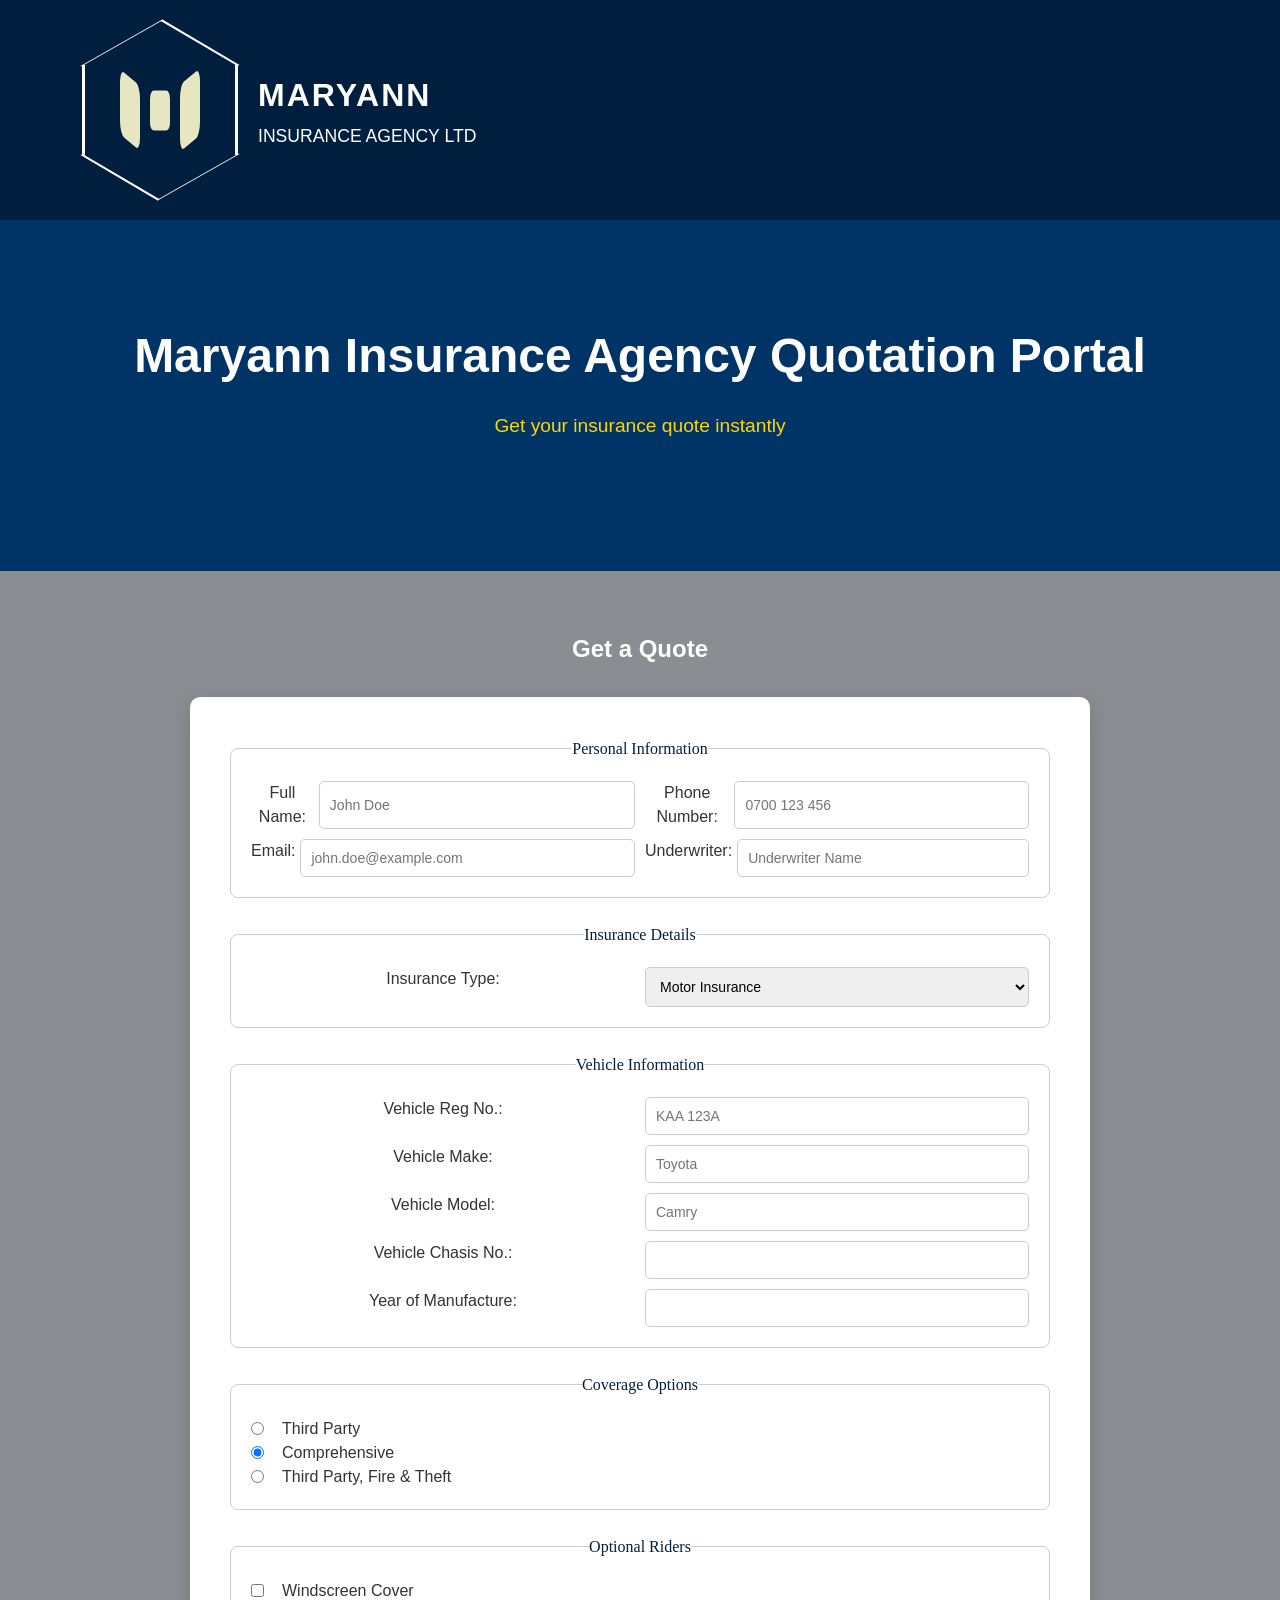
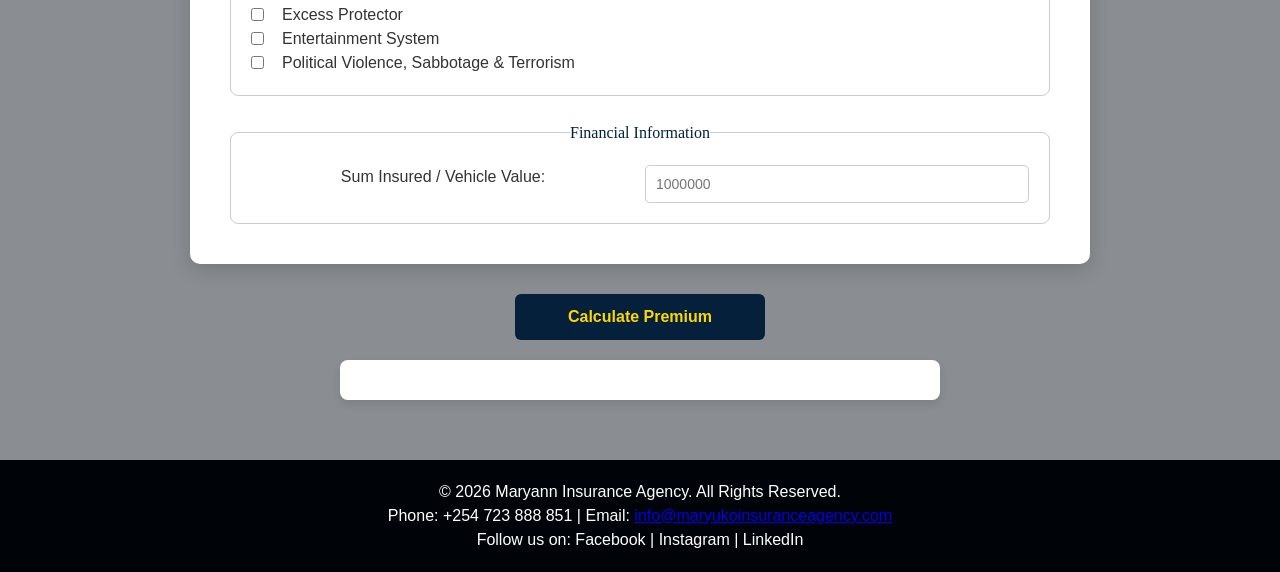
==== quote.html @ e6e48c8b "Add files via upload" ====
<!DOCTYPE html>
<html lang="en">
    <head>
        <meta charset="UTF-8">
        <meta name="viewport" content="width=device-width, initial-scale=1.0">
        <meta name="description" content="Maryuko Insurance Agency provides reliable insurance solutions for you">
        <meta name="keywords" content="General insurance">
        <meta name="author" content="Patrick Soitaga Dikirr">

        <title>Get a Quote - Maryuko Insurance Agency</title>
        <link rel="stylesheet" type="text/css" href="style.css">
    </head>
    <body>
        <!-- Header -->
        <header>
            <div class="logo-container" style="height: 190px;">
                <div class="hexagon">
                    <div class="bars">
                        <div class="trapezoidal-bar" style="height: 65px;"></div>
                        <div class="bar" style="height: 40px;"></div>
                        <div class="angled-bar" style="height: 67px;"></div>
                    </div>
                </div>
                <div class="logo-texts">
                    <div class="logo-text">MARYANN</div>
                    <div class="sub-text">INSURANCE AGENCY LTD</div>
                </div>
            </div>

        </header>   
        
        <main>
            <section class="hero">
                <h1 id="hero-quote">Maryann Insurance Agency Quotation Portal</h1>
                <p class="quote-subtext">Get your insurance quote instantly</p>
            </section>

            <section class="quote-section">
                <h2>Get a Quote</h2>
                <form action="#" id="quoteForm" method="POST" autocomplete="on" enctype="multipart/form-data" target="_self">
                    <div>                 
                        <div class="quote-form">
                            <fieldset class="field">
                                <legend class="form-legend">Personal Information</legend>
                                <div class="field-info">
                                    <label for="name">Full Name:</label>
                                    <input type="text" id="name" name="Full-Name" placeholder="John Doe" required>
                                </div>
                                <div class="field-info"> 
                                    <label for="phone">Phone Number:</label>
                                    <input type="text" id="phone" name="Phone-number" placeholder="0700 123 456" required>
                                </div>
                                <div class="field-info">
                                    <label for="email">Email:</label>
                                    <input type="email" id="email" name="Email" placeholder="john.doe@example.com" required>
                                </div>
                                <div class="field-info">    
                                    <label for="underwriter">Underwriter:</label>
                                    <input type="text" id="underwriter" name="Insurer" placeholder="Underwriter Name" required>
                                </div>
                            </fieldset>
                            <fieldset class="field">
                                <legend class="form-legend">Insurance Details</legend>
                                <label for="insuranceType">Insurance Type:</label>
                                <select id="insuranceType">
                                    <option value="motor">Motor Insurance</option>
                                    <option value="pa">Personal Accident</option>
                                    <option value="wiba">WIBA</option>
                                </select>
                            </fieldset>
                            <fieldset class="field">
                                <legend class="form-legend">Vehicle Information</legend>
                                <label for="vehicleType">Vehicle Reg No.:</label>
                                <input type="text" id="vehicleType" placeholder="KAA 123A" name="typeOfVehicle" required>
                                <label for="vehicleMake">Vehicle Make:</label>
                                <input type="text" id="vehicleMake" placeholder="Toyota" name="vehicleMake" required>
                                <label for="vehicleModel">Vehicle Model:</label>
                                <input type="text" id="vehicleModel" placeholder="Camry" name="vehicleModel" required>
                                <label for="vehicleChasis">Vehicle Chasis No.:</label>
                                <input type="text" id="vehicleChasis" name="chassisNumber" required>
                                <label for="vehicleYear">Year of Manufacture:</label>
                                <input type="number" id="vehicleYear" min="1900" name="manufactureYear" required>        
                            </fieldset>

                            <fieldset class="field">
                                <legend class="form-legend">Coverage Options</legend>
                                <div class="checkbox-row">
                                    <label for="thirdParty">
                                        <input  type="radio" id="thirdParty" name="coverType" value="thirdParty">
                                        Third Party
                                    </label>
                                    <label for="comprehensive">
                                        <input checked type="radio" name="coverType" id="comprehensive" value="comprehensive">
                                        Comprehensive
                                    </label>
                                    <label for="thirdPartyFireTheft">
                                        <input type="radio" name="coverType" id="thirdPartyFireTheft" value="thirdPartyFireTheft">
                                        Third Party, Fire & Theft
                                    </label>
                                </div>    
                            </fieldset>

                            <fieldset class="field" id="riderSection">
                                <legend class="form-legend">Optional Riders</legend>
                                <div class="checkbox-row">
                                    <label for="windScreen">
                                        <input type="checkbox" name="additionalCoverage" id="windScreen" value="windscreen">
                                        Windscreen Cover
                                    </label>
                                    <label for="excessProtector">
                                        <input type="checkbox" name="additionalCoverage" id="excessProtector" value="excessProtector">
                                        Excess Protector
                                    </label>
                                    <label for="entertainmentSystem">
                                        <input type="checkbox" id="entertainmentSystem" name="additionalCoverage" value="entertainmentSystem">
                                        Entertainment System
                                    </label>

                                    <label for="politicalViolence">
                                        <input type="checkbox" id="politicalViolence" name="additionalCoverage" value="politicalViolence">
                                        Political Violence, Sabbotage & Terrorism
                                    </label>
                                </div>

                               </fieldset>    


                            <fieldset class="field">
                                <legend class="form-legend">Financial Information</legend>
                                <label for="value">Sum Insured / Vehicle Value:</label>
                                <input type="number" id="value" min="0" name="vehicleValue" placeholder="1000000" required>
                            </fieldset>
                        </div>  
                        <button type="submit">Calculate Premium</button>

                    </div>  
                </form>
                <h3 id="result"></h3>
            </section>
        </main>

        <footer>
            <p>&copy; <span id="year"></span> Maryann Insurance Agency. All Rights Reserved.</p>
            <p>Phone: +254 723 888 851 | Email: <a href="mailto:info@maryukoinsuranceagency.com">info@maryukoinsuranceagency.com</a></p>
            <p>Follow us on: Facebook | Instagram | LinkedIn</p>
        </footer>

        <script src="script.js"></script>

    </body>

</html>
---- style.css ----
/*========= Global Reset =========*/

* {
    margin: 0;
    padding: 0;
    box-sizing: border-box;
}

body {
    font-family: Arial, sans-serif;
    line-height: 1.5;
    background-color: #f9f9f9;
    color: #333;
    width: 100%;
    min-height: 100vh;
}

/* ================== Header ================== */

header {
    background-color: #001f3f;
    color: white;
    display: flex;
    justify-content: center;
    align-items: center;
    padding: 15px 20px;

}

header nav ul {
    list-style: none;
    display: flex;
    gap: 20px;
    margin: 0 20px;
}

header nav ul li a {
  color: white;
  text-decoration: none;
  font-weight: bold;
  transition: color 0.3s ease;
}


nav ul li a.active {
  color: white;
  border-bottom: 2px solid white;
}

header nav ul li a:hover {
  color: #ffd700; /* gold hover */
}

.btn-quote {
  background-color: #ffd700;
  color: #001f3f;
  padding: 8px 20px;
  border-radius: 4px;
  text-decoration: none;
  font-weight: bold;
  transition: background 0.3s ease;
}

.btn-quote:hover {
  background-color: #808080;
}

/* ====== Logo Container ====== */
.logo-container {
  display: flex;
  align-items: center;
  gap: 20px;
  margin: 0 auto;
  width: 90%;
  height: inherit;

}

/* Hexagon Shape */
.hexagon {
  position: relative;
  width: 156px;
  height: 90px;
  background-color: transparent;
  border-left: solid 3px white;
  border-right: solid 3px white;

}

.hexagon:before,
.hexagon:after {
  content: "";
  position: absolute;
  width: 109px;
  height: 112px;
  background: transparent;
  left: 20px;
  border-left: solid 1px white;
  border-top: solid 3px white;
}

.hexagon:before {
  top: -57px;
  transform: scaleY(0.5785) rotate(45.5deg);
}

.hexagon:after {
  bottom: -57px;
  transform: scaleY(0.5785) rotate(-134.5deg);
}

/* Bars inside hexagon (M design) */
.bars {
  position: absolute;
  top: 50%;
  left: 50%;
  display: flex;
  transform: translate(-50%, -50%);
  flex-direction: row;
  justify-content: center;
  align-items: center;
  gap: 10px;
}

.bar, .angled-bar, .trapezoidal-bar {
  width: 20px;
  background-color: rgba(255, 253, 208, 0.9); /* creamish */
  border-radius: 20%;
}

.angled-bar {
  transform: skew(0, -40deg);
}

.trapezoidal-bar {
  transform: skew(0, 40deg);
}

/* Logo Texts */
.logo-texts {
  display: flex;
  flex-direction: column;
  justify-content: center;
}

.logo-text {
  font-size: 2em;
  font-weight: bold;
  letter-spacing: 2px;
}

.sub-text {
  font-size: 1.1em;
  margin-top: 4px;
}

  /* ======= Navigation toggle ======= */

  .nav-wrapper {
    position: relative;
  }

  .menu-toggle {
    font-size: 30px;
    background: none;
    border: none;
    color: #e9e4e4;
    cursor: pointer;
    
  }

  .nav {
    position: absolute;
    top: 100%;
    right: 0;
    text-align: center;
    background-color: rgba(252, 246, 246, 0.6);
    font-size: 1.2rem;
    display: none;
    flex-direction: column;
    min-width: 20px;
    border-radius: 8px;
    box-shadow: 0 8px 16px rgba(0, 0, 0, 0.9);
  }

  /* Show nav when active */
  .nav.active {
    display: flex;
  }

  .nav a {
    color: #09068d9c;
    padding: 12px 20px;
    text-decoration: none;
    transition: background-color 0.3s ease;
    border-bottom: 1px solid rgba(255, 255, 255, 0.2);

  }

  .nav a:hover {
    background-color: rgba(221, 155, 155, 0.8);
  }  

  .nav a.active {
    font-weight: bold;
  }


  /* ====== Hero Section ====== */
.hero {
  background-color: #003366; /* dark blue background */
  color: white;
  text-align: center;
  padding: 100px 20px;
}

.hero h1 {
  font-size: 3em;
  margin-bottom: 20px;
}

.hero p {
  font-size: 1.2em;
  margin-bottom: 30px;
}

.hero a {
  display: inline-block;
  margin:  0 10px;
  padding: 12px 25px;
  border-radius: 5px;
  background-color: #ffd700;
  color: #001f3f;
  text-decoration: none;
  font-weight: bold;
  transition: background 0.3s ease;
}

.hero a:hover {
  background-color: #96948d;
}

/* ===== DISPLAY SPA SECTIONS ==== */
.page {
    display: none;
}

.page.active {
    display: block;
}

/* ================= QUOTE SECTION ================= */
.quote-section {
  background-color: #8a8d91;
  color: white;
  text-align: center;
  padding: 60px 20px;
}

/* --------- FORM CONTAINER --------- */

.quote-form {
  display: flex;
  flex-direction: column;
  gap: 25px;

  background-color:#ffffff;
  padding: 40px;
  border-radius: 10px;
  max-width: 900px;
  margin: 30px auto;
  box-shadow: 0 6px 20px rgba(0, 0, 0, 0.15);
  color:#333
}

/* --------- FIELDSETS --------- */

.field {
  border: 1px solid #ccc;
  padding: 20px;
  border-radius: 8px;
  display: grid;
  grid-template-columns: 1fr 1fr;
  gap: 10px;
}

.field-info {
  display: flex;
  flex-direction: row;
  gap: 5px;
}
/* --------- LEGEND --------- */

.form-legend {
 grid-column: span 2;
 font-size: 1em;
 font-family: 'Segoe UI', Tahoma;
 font-weight: 200;
 color: #04203a; 
}

/* --------- INPUTS --------- */

input, select {
  padding: 10px;
  border: 1px solid #ccc;
  border-radius: 5px;
  width: 100%;
  font-size: 14px;
}

/* --------- Focus effect --------- */

input:focus, select:focus {
  border-color: #04203a;
  outline: none;
  box-shadow: 0 0 5px rgba(4, 32, 58, 0.5);
}


/* --------- CHECKBOX GROUP --------- */

input[type="radio"]{
  width: auto;
  margin-right: 8px;
  padding: 0;
}

input[type="checkbox"]{
  width: auto;
  margin-right: 8px;
  padding: 0;
}


.checkbox-row label{
  display: flex;
  align-items: center;
  gap: 10px;
  cursor: pointer;
}

#riderSection {
  display: none;
}





/* --------- BUTTON --------- */

button {
  display: block;
  margin: 30px auto 0;
  width: 250px;
  padding: 14px;
  background-color: #04203a;
  color: #ffd700;
  border: none;
  border-radius: 6px;
  font-size: 16px;
  font-weight: bold;
  cursor: pointer;
  transition: all 0.3s ease;
  

}
button:hover {
  background-color: #5f5506;
  transform: translateY(-2px)
}

@media (max-width: 768px) {

  .field {
    grid-template-columns: 1fr;
  }

  .form-legend,
  .checkbox-row,
  button {
    grid-column: span 1;
  }

}

/* --------- SUBTEXT --------- */


.quote-subtext{
  color: #ffd700;
  font-size: 1.2rem
}

/* --------- Quote Result --------- */

#result {
  margin-top:  20px;
  background: #fff;
  color: #04203a;
  padding: 20px;
  border-radius: 8px;
  text-align: left;
  max-width: 600px;
  margin-left: auto;
  margin-right: auto;
  box-shadow: 0 4px 10px rgba(0,0,0,0.1);
}

/* ================== END OF QUOTE SECTION ================== */  


/*================== Insurance Section ================== */

.insurance-layout {
  display: grid;
  grid-template-columns: 250px 1fr; /* fixed width for services, flexible for content */
  gap: 0; /* remove gaps between columns */
  margin-top: 20px;
  align-items: start; /* ensure both start at the top */
}



/* LEFT SIDE (NAV TABS) */
.insurance-services {
  display: flex;
  flex-direction: column;
  gap: 10px;
  padding: 15px;
  border: 1px solid #04203a;
  

  padding: 15px;
  border-right: 2px solid #000408; /* ✅ vertical separator */
  margin-bottom: 10px;
}

/* Buttons inside sidebar */
.insurance-services button{
  width: 100%;
  margin: 0;
  text-align: left;
  background-color: #04203a;
  color: #ffd700;
  border-radius: 6px;
  cursor: pointer;
  transition: 0.3s ease;

}
/* Hover effect for buttons */
.insurance-services button:hover {  
  background-color: #003366;
  color: white;
}


button[type="service-button"]:hover {
  background-color: #04203a;
  color: white;
}




/* Right side (Content) */
.insurance-content {
    text-align: left;
    border-left: none;
    border-top: 2px solid #000408;
    padding: 20px;
  }

/* service pages */
.service-page {
  display: none;
  background-color: #ece4e4;
  padding: 20px;
  border-radius: 8px;
  
}

.service-page.active {
  display: block;
}

/* Fix global button centering issues ONLY inside content */
.insurance-content button {
  margin: 10px 0;
  width: auto;
}

/* Submit button inside content */

/*section title */
#insurance>h2 {
  width: 100%;
  padding-top: 20px;
  border-bottom: 2px solid #000408;

}


/* =========== MOBILE STYLES =========== */
@media (max-width: 768px) {
  #insuranceServices {
    width: 100%;
  }


}


@media (max-width: 768px) {
  .insurance-layout {
    grid-template-columns: 1fr 1fr; /* stack layout */
  }

   .insurance-services {
    border-right: none;
    border-bottom: 2px solid #000408;
  }
  .insurance-content {
    padding: 15px 0;
  }

}


/* ---------- Certificates Page ---------- */
.certificates-page {
  display: block;
  background-color: #fff;
  border: none;
  padding: 20px;
  border-radius: 6px;
  font-size: 16px;
  cursor: pointer;
  transition: background-color 0.3s ease;
  
}

/*fieldset styling */
.certificates-page fieldset {
  border: none;
  padding: 30px;
  border-radius: 8px;
  display: inline-flex;
  flex-direction: column;
  gap: 15px;

}

/* mobile fieldset adjustment */
@media (max-width: 768px) {
  .certificates-page fieldset {
    grid-template-columns: 1fr;
  }
}



/* container styling */
#certIssuance {
  display: none; /* control visibility with JS */

  background-color: #fff;
  padding: 40px;
  border-radius: 12px;
  box-shadow: 0 8px 25px rgba(0, 0, 0, 0.1);
  margin-top: 25px;

}
/*Title styling */
#certIssuance h2 {
  text-align: center;
  margin-bottom: 30px;
  color: #04203a;
}

/* form styling */
#certIssuance form {
  display: flex;
  flex-direction: column;
  gap: 25px;
}
/* fieldset styling */
#certIssuance fieldset {
  border: 1px solid #ccc;
  padding: 20px;
  border-radius: 10px;
  display: grid;
  grid-template-columns: 1fr 1fr;
  gap: 15px;

}


/* legend styling */
#certIssuance legend {
  grid-column: span 2;
  font-weight: bold;
  font-size: 16px;
  color: #04203a;

}
/* label styling */
#certIssuance label {
  font-weight: 400;
  font-size: 14px;
}
/* input and select styling */
#certIssuance input,
 #certIssuance select {
  width: 100%;

}

/* Radio Group Styling */

.cover-type {
  grid-column: span 2;
  display: flex;
  gap: 20px;
  flex-wrap: wrap;
}

/* Radio button cleanup */
#certIssuance input[type="radio"] {
  width: auto;
  margin-right: 6px;
  
}

#certIssuance label input[type="radio"] {
  margin-right: 8px;
  
}
/* Flex layout for radio button groups */
#certIssuance label {
  display: flex;
  align-items: center;
  gap: 10px;
  cursor: pointer;
}


  /*back button to appear at left and submit button at right*/

  #certIssuance button {
  width: 100%;
  max-width: 150px;
  margin: 20px 0;
  background-color: #04203a;
  color: #ffd700;
  font-size: 16px;

  }
  
  #formButtons {
    display: flex;
    justify-content: space-between;
  }
  

/* section title */
 #certIssuance h2 {
  text-align: center;
  margin-bottom: 20px;
  color: #04203a;
} 
/* Mobile responsiveness */
@media (max-width: 768px) {
  #certIssuance fieldset {
    grid-template-columns: 1fr 1fr;
  }
  #certIssuance legend {
    grid-column: span 1;
  }
}







/* ================== Issuance of Certificate ================== */




/*================== Footer Links ================== */
/* ================== Media Queries ================== */


/* ================= Footer Section ================= */

.cta {
  background-color: #04203a;
  color: white;
  text-align: center;
  padding: 50px 20px;
}


footer {
  background-color: #000408;
  color: white;
  text-align: center;
  padding: 20px;
}

.footer p {
  margin: auto;
}
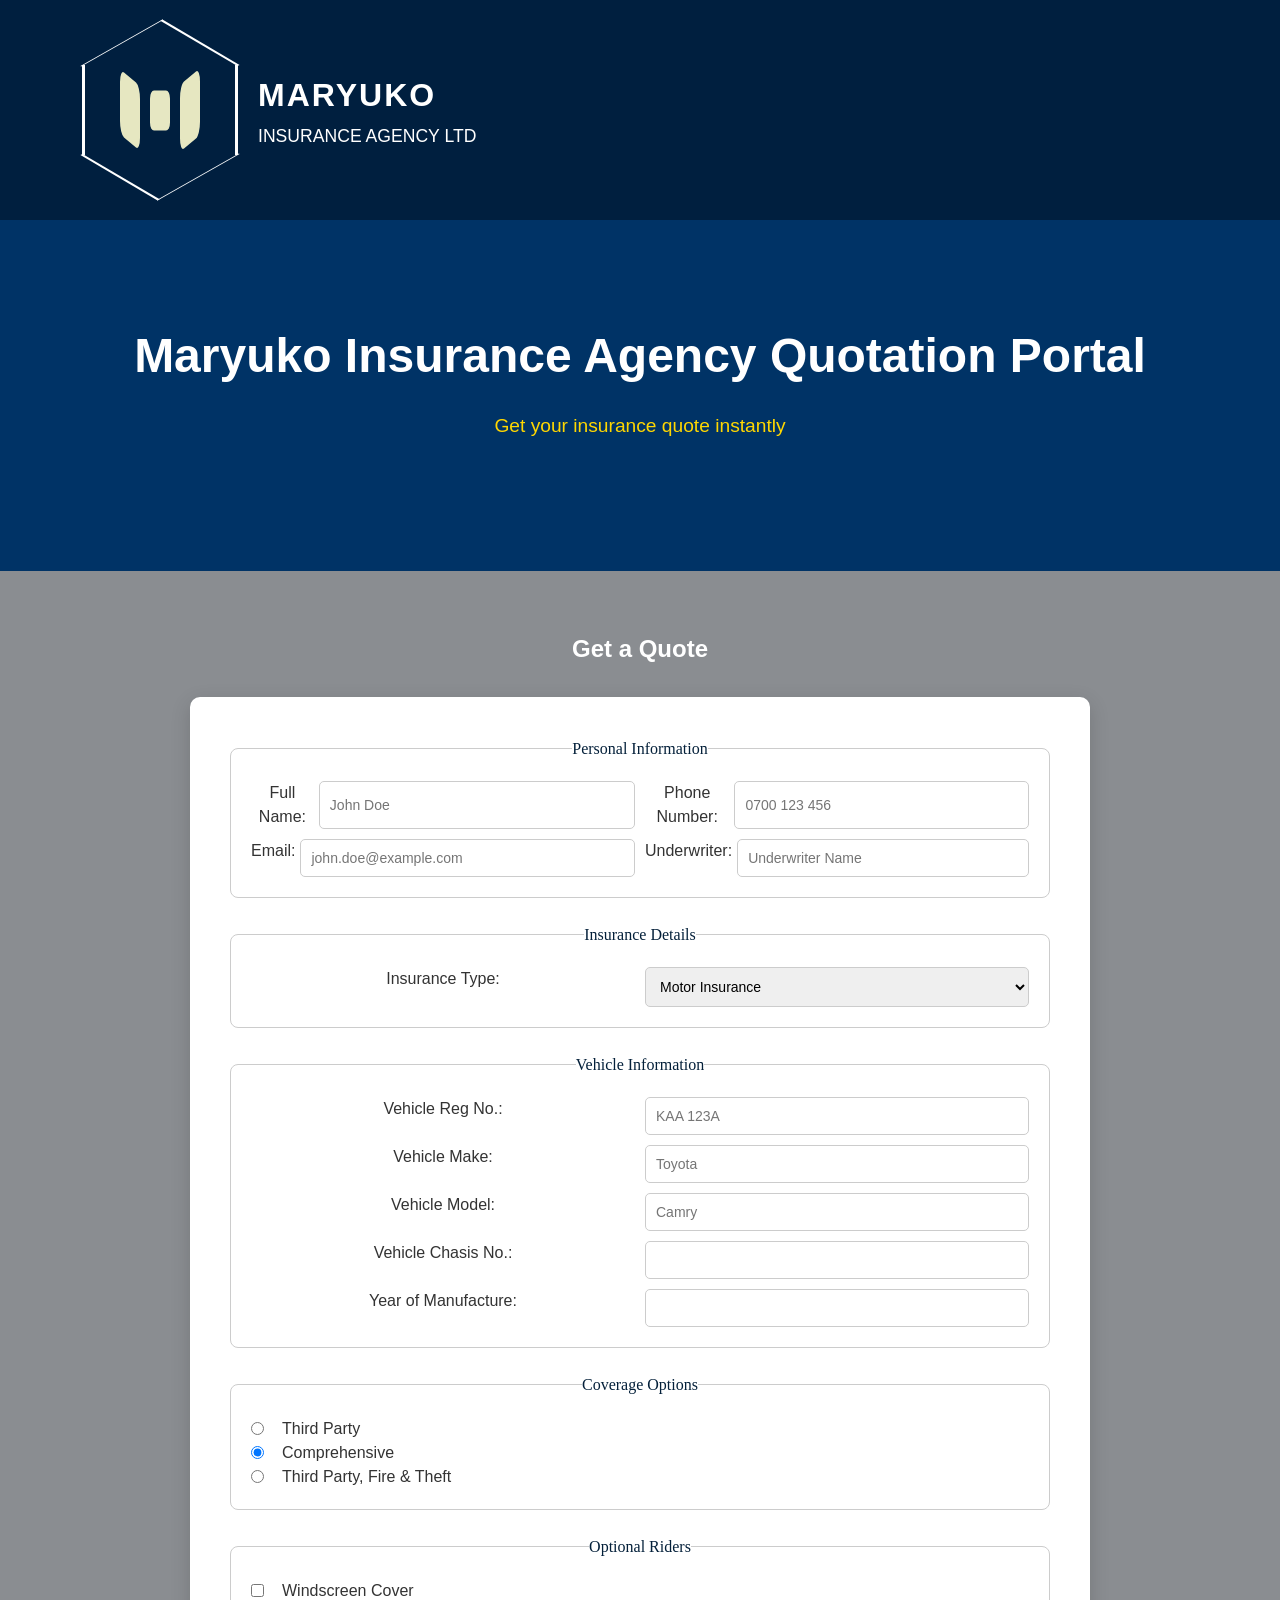
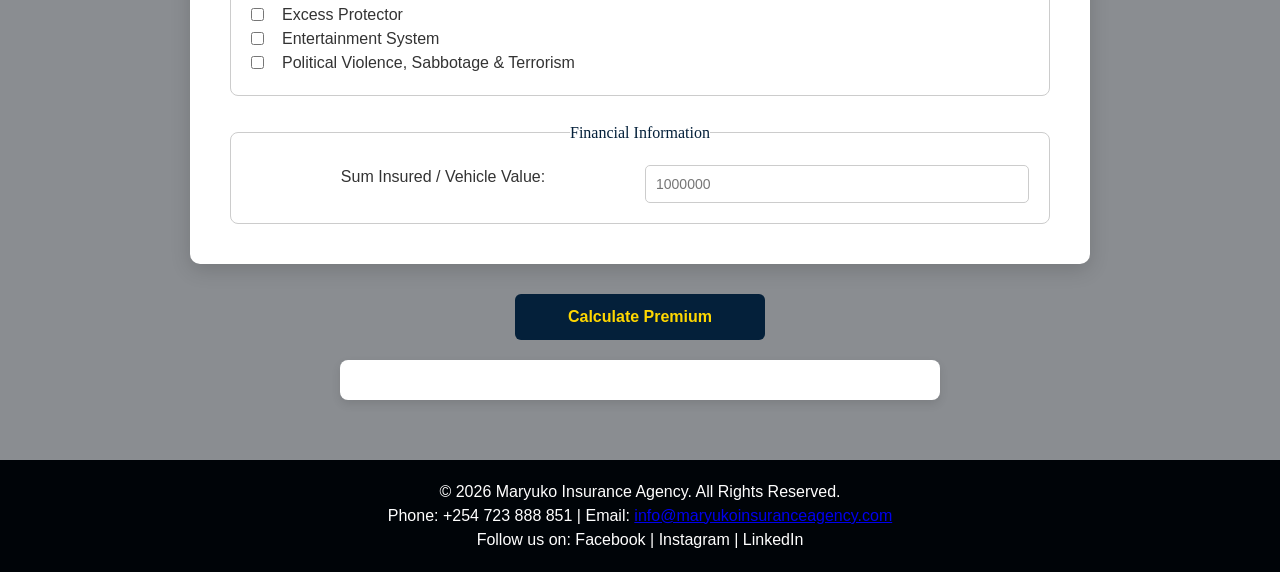
==== commit 7e5b2402: "Add files via upload" ====
--- a/quote.html
+++ b/quote.html
@@ -1,152 +1,152 @@
-<!DOCTYPE html>
-<html lang="en">
-    <head>
-        <meta charset="UTF-8">
-        <meta name="viewport" content="width=device-width, initial-scale=1.0">
-        <meta name="description" content="Maryuko Insurance Agency provides reliable insurance solutions for you">
-        <meta name="keywords" content="General insurance">
-        <meta name="author" content="Patrick Soitaga Dikirr">
-
-        <title>Get a Quote - Maryuko Insurance Agency</title>
-        <link rel="stylesheet" type="text/css" href="style.css">
-    </head>
-    <body>
-        <!-- Header -->
-        <header>
-            <div class="logo-container" style="height: 190px;">
-                <div class="hexagon">
-                    <div class="bars">
-                        <div class="trapezoidal-bar" style="height: 65px;"></div>
-                        <div class="bar" style="height: 40px;"></div>
-                        <div class="angled-bar" style="height: 67px;"></div>
-                    </div>
-                </div>
-                <div class="logo-texts">
-                    <div class="logo-text">MARYANN</div>
-                    <div class="sub-text">INSURANCE AGENCY LTD</div>
-                </div>
-            </div>
-
-        </header>   
-        
-        <main>
-            <section class="hero">
-                <h1 id="hero-quote">Maryann Insurance Agency Quotation Portal</h1>
-                <p class="quote-subtext">Get your insurance quote instantly</p>
-            </section>
-
-            <section class="quote-section">
-                <h2>Get a Quote</h2>
-                <form action="#" id="quoteForm" method="POST" autocomplete="on" enctype="multipart/form-data" target="_self">
-                    <div>                 
-                        <div class="quote-form">
-                            <fieldset class="field">
-                                <legend class="form-legend">Personal Information</legend>
-                                <div class="field-info">
-                                    <label for="name">Full Name:</label>
-                                    <input type="text" id="name" name="Full-Name" placeholder="John Doe" required>
-                                </div>
-                                <div class="field-info"> 
-                                    <label for="phone">Phone Number:</label>
-                                    <input type="text" id="phone" name="Phone-number" placeholder="0700 123 456" required>
-                                </div>
-                                <div class="field-info">
-                                    <label for="email">Email:</label>
-                                    <input type="email" id="email" name="Email" placeholder="john.doe@example.com" required>
-                                </div>
-                                <div class="field-info">    
-                                    <label for="underwriter">Underwriter:</label>
-                                    <input type="text" id="underwriter" name="Insurer" placeholder="Underwriter Name" required>
-                                </div>
-                            </fieldset>
-                            <fieldset class="field">
-                                <legend class="form-legend">Insurance Details</legend>
-                                <label for="insuranceType">Insurance Type:</label>
-                                <select id="insuranceType">
-                                    <option value="motor">Motor Insurance</option>
-                                    <option value="pa">Personal Accident</option>
-                                    <option value="wiba">WIBA</option>
-                                </select>
-                            </fieldset>
-                            <fieldset class="field">
-                                <legend class="form-legend">Vehicle Information</legend>
-                                <label for="vehicleType">Vehicle Reg No.:</label>
-                                <input type="text" id="vehicleType" placeholder="KAA 123A" name="typeOfVehicle" required>
-                                <label for="vehicleMake">Vehicle Make:</label>
-                                <input type="text" id="vehicleMake" placeholder="Toyota" name="vehicleMake" required>
-                                <label for="vehicleModel">Vehicle Model:</label>
-                                <input type="text" id="vehicleModel" placeholder="Camry" name="vehicleModel" required>
-                                <label for="vehicleChasis">Vehicle Chasis No.:</label>
-                                <input type="text" id="vehicleChasis" name="chassisNumber" required>
-                                <label for="vehicleYear">Year of Manufacture:</label>
-                                <input type="number" id="vehicleYear" min="1900" name="manufactureYear" required>        
-                            </fieldset>
-
-                            <fieldset class="field">
-                                <legend class="form-legend">Coverage Options</legend>
-                                <div class="checkbox-row">
-                                    <label for="thirdParty">
-                                        <input  type="radio" id="thirdParty" name="coverType" value="thirdParty">
-                                        Third Party
-                                    </label>
-                                    <label for="comprehensive">
-                                        <input checked type="radio" name="coverType" id="comprehensive" value="comprehensive">
-                                        Comprehensive
-                                    </label>
-                                    <label for="thirdPartyFireTheft">
-                                        <input type="radio" name="coverType" id="thirdPartyFireTheft" value="thirdPartyFireTheft">
-                                        Third Party, Fire & Theft
-                                    </label>
-                                </div>    
-                            </fieldset>
-
-                            <fieldset class="field" id="riderSection">
-                                <legend class="form-legend">Optional Riders</legend>
-                                <div class="checkbox-row">
-                                    <label for="windScreen">
-                                        <input type="checkbox" name="additionalCoverage" id="windScreen" value="windscreen">
-                                        Windscreen Cover
-                                    </label>
-                                    <label for="excessProtector">
-                                        <input type="checkbox" name="additionalCoverage" id="excessProtector" value="excessProtector">
-                                        Excess Protector
-                                    </label>
-                                    <label for="entertainmentSystem">
-                                        <input type="checkbox" id="entertainmentSystem" name="additionalCoverage" value="entertainmentSystem">
-                                        Entertainment System
-                                    </label>
-
-                                    <label for="politicalViolence">
-                                        <input type="checkbox" id="politicalViolence" name="additionalCoverage" value="politicalViolence">
-                                        Political Violence, Sabbotage & Terrorism
-                                    </label>
-                                </div>
-
-                               </fieldset>    
-
-
-                            <fieldset class="field">
-                                <legend class="form-legend">Financial Information</legend>
-                                <label for="value">Sum Insured / Vehicle Value:</label>
-                                <input type="number" id="value" min="0" name="vehicleValue" placeholder="1000000" required>
-                            </fieldset>
-                        </div>  
-                        <button type="submit">Calculate Premium</button>
-
-                    </div>  
-                </form>
-                <h3 id="result"></h3>
-            </section>
-        </main>
-
-        <footer>
-            <p>&copy; <span id="year"></span> Maryann Insurance Agency. All Rights Reserved.</p>
-            <p>Phone: +254 723 888 851 | Email: <a href="mailto:info@maryukoinsuranceagency.com">info@maryukoinsuranceagency.com</a></p>
-            <p>Follow us on: Facebook | Instagram | LinkedIn</p>
-        </footer>
-
-        <script src="script.js"></script>
-
-    </body>
-
-</html>
+<!DOCTYPE html>
+<html lang="en">
+    <head>
+        <meta charset="UTF-8">
+        <meta name="viewport" content="width=device-width, initial-scale=1.0">
+        <meta name="description" content="Maryuko Insurance Agency provides reliable insurance solutions for you">
+        <meta name="keywords" content="General insurance">
+        <meta name="author" content="Patrick Soitaga Dikirr">
+
+        <title>Get a Quote - Maryuko Insurance Agency</title>
+        <link rel="stylesheet" type="text/css" href="style.css">
+    </head>
+    <body>
+        <!-- Header -->
+        <header>
+            <div class="logo-container" style="height: 190px;">
+                <div class="hexagon">
+                    <div class="bars">
+                        <div class="trapezoidal-bar" style="height: 65px;"></div>
+                        <div class="bar" style="height: 40px;"></div>
+                        <div class="angled-bar" style="height: 67px;"></div>
+                    </div>
+                </div>
+                <div class="logo-texts">
+                    <div class="logo-text">MARYUKO</div>
+                    <div class="sub-text">INSURANCE AGENCY LTD</div>
+                </div>
+            </div>
+
+        </header>   
+        
+        <main>
+            <section class="hero">
+                <h1 id="hero-quote">Maryuko Insurance Agency Quotation Portal</h1>
+                <p class="quote-subtext">Get your insurance quote instantly</p>
+            </section>
+
+            <section class="quote-section">
+                <h2>Get a Quote</h2>
+                <form action="#" id="quoteForm" method="POST" autocomplete="on" enctype="multipart/form-data" target="_self">
+                    <div>                 
+                        <div class="quote-form">
+                            <fieldset class="field">
+                                <legend class="form-legend">Personal Information</legend>
+                                <div class="field-info">
+                                    <label for="name">Full Name:</label>
+                                    <input type="text" id="name" name="Full-Name" placeholder="John Doe" required>
+                                </div>
+                                <div class="field-info"> 
+                                    <label for="phone">Phone Number:</label>
+                                    <input type="text" id="phone" name="Phone-number" placeholder="0700 123 456" required>
+                                </div>
+                                <div class="field-info">
+                                    <label for="email">Email:</label>
+                                    <input type="email" id="email" name="Email" placeholder="john.doe@example.com" required>
+                                </div>
+                                <div class="field-info">    
+                                    <label for="underwriter">Underwriter:</label>
+                                    <input type="text" id="underwriter" name="Insurer" placeholder="Underwriter Name" required>
+                                </div>
+                            </fieldset>
+                            <fieldset class="field">
+                                <legend class="form-legend">Insurance Details</legend>
+                                <label for="insuranceType">Insurance Type:</label>
+                                <select id="insuranceType">
+                                    <option value="motor">Motor Insurance</option>
+                                    <option value="pa">Personal Accident</option>
+                                    <option value="wiba">WIBA</option>
+                                </select>
+                            </fieldset>
+                            <fieldset class="field">
+                                <legend class="form-legend">Vehicle Information</legend>
+                                <label for="vehicleType">Vehicle Reg No.:</label>
+                                <input type="text" id="vehicleType" placeholder="KAA 123A" name="typeOfVehicle" required>
+                                <label for="vehicleMake">Vehicle Make:</label>
+                                <input type="text" id="vehicleMake" placeholder="Toyota" name="vehicleMake" required>
+                                <label for="vehicleModel">Vehicle Model:</label>
+                                <input type="text" id="vehicleModel" placeholder="Camry" name="vehicleModel" required>
+                                <label for="vehicleChasis">Vehicle Chasis No.:</label>
+                                <input type="text" id="vehicleChasis" name="chassisNumber" required>
+                                <label for="vehicleYear">Year of Manufacture:</label>
+                                <input type="number" id="vehicleYear" min="1900" name="manufactureYear" required>        
+                            </fieldset>
+
+                            <fieldset class="field">
+                                <legend class="form-legend">Coverage Options</legend>
+                                <div class="checkbox-row">
+                                    <label for="thirdParty">
+                                        <input  type="radio" id="thirdParty" name="coverType" value="thirdParty">
+                                        Third Party
+                                    </label>
+                                    <label for="comprehensive">
+                                        <input checked type="radio" name="coverType" id="comprehensive" value="comprehensive">
+                                        Comprehensive
+                                    </label>
+                                    <label for="thirdPartyFireTheft">
+                                        <input type="radio" name="coverType" id="thirdPartyFireTheft" value="thirdPartyFireTheft">
+                                        Third Party, Fire & Theft
+                                    </label>
+                                </div>    
+                            </fieldset>
+
+                            <fieldset class="field" id="riderSection">
+                                <legend class="form-legend">Optional Riders</legend>
+                                <div class="checkbox-row">
+                                    <label for="windScreen">
+                                        <input type="checkbox" name="additionalCoverage" id="windScreen" value="windscreen">
+                                        Windscreen Cover
+                                    </label>
+                                    <label for="excessProtector">
+                                        <input type="checkbox" name="additionalCoverage" id="excessProtector" value="excessProtector">
+                                        Excess Protector
+                                    </label>
+                                    <label for="entertainmentSystem">
+                                        <input type="checkbox" id="entertainmentSystem" name="additionalCoverage" value="entertainmentSystem">
+                                        Entertainment System
+                                    </label>
+
+                                    <label for="politicalViolence">
+                                        <input type="checkbox" id="politicalViolence" name="additionalCoverage" value="politicalViolence">
+                                        Political Violence, Sabbotage & Terrorism
+                                    </label>
+                                </div>
+
+                               </fieldset>    
+
+
+                            <fieldset class="field">
+                                <legend class="form-legend">Financial Information</legend>
+                                <label for="value">Sum Insured / Vehicle Value:</label>
+                                <input type="number" id="value" min="0" name="vehicleValue" placeholder="1000000" required>
+                            </fieldset>
+                        </div>  
+                        <button type="submit">Calculate Premium</button>
+
+                    </div>  
+                </form>
+                <h3 id="result"></h3>
+            </section>
+        </main>
+
+        <footer>
+            <p>&copy; <span id="year"></span> Maryuko Insurance Agency. All Rights Reserved.</p>
+            <p>Phone: +254 723 888 851 | Email: <a href="mailto:info@maryukoinsuranceagency.com">info@maryukoinsuranceagency.com</a></p>
+            <p>Follow us on: Facebook | Instagram | LinkedIn</p>
+        </footer>
+
+        <script src="script.js"></script>
+
+    </body>
+
+</html>
--- a/style.css
+++ b/style.css
@@ -320,13 +320,13 @@
 
 /* --------- CHECKBOX GROUP --------- */
 
-input[type="radio"]{
+.checkbox-row input[type="radio"]{
   width: auto;
   margin-right: 8px;
   padding: 0;
 }
 
-input[type="checkbox"]{
+.checkbox-row input[type="checkbox"]{
   width: auto;
   margin-right: 8px;
   padding: 0;
@@ -514,7 +514,7 @@
 
 @media (max-width: 768px) {
   .insurance-layout {
-    grid-template-columns: 1fr 1fr; /* stack layout */
+    grid-template-columns: 1fr; /* stack layout */
   }
 
    .insurance-services {
@@ -540,6 +540,12 @@
   transition: background-color 0.3s ease;
   
 }
+/* Radio button cleanup */
+.certificates-page input[type="radio"] {
+  width: auto;
+  margin-right: 8px;
+  padding: 0;
+}
 
 /*fieldset styling */
 .certificates-page fieldset {
@@ -622,14 +628,21 @@
 .cover-type {
   grid-column: span 2;
   display: flex;
+  flex-direction: column;
   gap: 20px;
-  flex-wrap: wrap;
+  
+}
+
+.cover-type input[type="radio"] {
+  width: auto;
+  padding: 0;
+  margin-right: 8px;
 }
 
 /* Radio button cleanup */
 #certIssuance input[type="radio"] {
   width: auto;
-  margin-right: 6px;
+  padding: 0;
   
 }
 
@@ -650,7 +663,7 @@
 
   #certIssuance button {
   width: 100%;
-  max-width: 150px;
+  max-width: 100px;
   margin: 20px 0;
   background-color: #04203a;
   color: #ffd700;
@@ -661,6 +674,26 @@
   #formButtons {
     display: flex;
     justify-content: space-between;
+    margin: 20px;
+  }
+
+  #formButtons button {
+    width: 48%;
+    padding: 12px;
+    border-radius: 6px;
+    font-size: 15px;
+  }
+
+  /* Back button styling */
+  #backToOptions {
+    background-color: #ccc;
+    color: #000
+  }
+
+  /* Submit button styling */
+  #formButtons button[type="submit"] {
+    background-color: #04203a;
+    color: #ffd700;
   }
   
 
@@ -672,27 +705,297 @@
 } 
 /* Mobile responsiveness */
 @media (max-width: 768px) {
+  #certIssuance {
+    padding: 20px;
+  }
+
   #certIssuance fieldset {
-    grid-template-columns: 1fr 1fr;
+    grid-template-columns: 1fr;
   }
   #certIssuance legend {
     grid-column: span 1;
   }
-}
-
-
-
-
-
-
-
-/* ================== Issuance of Certificate ================== */
-
-
-
-
-/*================== Footer Links ================== */
-/* ================== Media Queries ================== */
+  
+  #formButtons {
+    flex-direction: row;
+    gap: 10px;
+  }
+
+  #formButtons button {
+    width: 100%;
+  }
+}
+
+
+/* ================== AGENT SECTION ================== */
+/* This section manages the display of agent account options and forms. It uses flexbox for layout and toggles visibility based on user interaction. The agent options are displayed as links, and clicking on them hides the options and shows the corresponding forms. */
+#agents h1 {
+  margin-top: 30px;
+  color: #04203a;
+  font-weight: bold;
+  font-size: 20px;
+}
+
+#agents p {
+  margin: 10px;
+  color: #333;
+  font-size: 14px;
+}
+
+#agents a {
+  padding: 12px;
+  margin: 10px;
+  
+}
+
+.agent-options {
+  display: flex;
+  justify-content: space-between;
+  gap: 20px;
+  margin: 30px;
+
+}
+/* Style for the links in agent options */
+.agent-options a {
+  flex: 1;
+  padding: 15px;
+  background-color: #04203a;
+  color: #ffd700;
+  text-align: center;
+  border-radius: 6px;
+  text-decoration: none;
+  font-weight: bold;
+  transition: background-color 0.3s ease;
+}
+
+.agent-options a:hover {
+  background-color: #003366;
+  color: white;
+}
+
+.agent-forms {
+  display: none;
+
+    
+  background-color: #fff;
+  padding: 30px;
+  border-radius: 8px;
+  box-shadow: 0 6px 20px rgba(0, 0, 0, 0.15);
+}
+
+.agent-forms.active {
+  display: block;
+}
+
+.agent-forms h2 {
+  text-align: left;
+  margin-bottom: 20px;
+  color: #04203a;
+  font-size: 16px;
+}
+
+.agent-forms form {
+  display: flex;
+  flex-direction: column;
+  align-items: center;
+  gap: 20px;
+}
+
+.agent-forms fieldset {
+  border: 1px solid #ccc;
+  padding: 20px;
+  border-radius: 10px;
+  display: grid;
+  grid-template-columns: 1fr 1fr;
+  gap: 20px;
+  width: 100%;
+}
+
+.agent-forms legend {
+  grid-column: span 2;
+  font-weight: bold;
+  font-size: 15px;
+  color: #04203a;
+
+}
+
+.agent-forms label {
+  display: block;
+  margin-bottom: 5px;
+  font-weight: 400;
+  font-size: 14px;
+}
+
+.agent-forms input {
+  padding: 12px 15px;
+  border: 1px solid #ccc;
+  border-radius: 5px;
+  outline: none;
+  font-size: 14px;
+  width: 100%;
+  margin-bottom: 15px;
+}
+
+
+
+.agent-forms input,
+.agent-forms select {
+  display: block;
+  width: 100%;
+  max-width: 400px;
+}
+
+/* Flex layout for form fields */
+.agent-forms fieldset div {
+  display: flex;
+  flex-direction: column;
+  gap: 10px;
+}
+
+
+/* Submit button styling */
+.agent-forms button {
+  width: 48%;
+  max-width: none;
+  margin: 20px auto 0;
+  background-color: #04203a;
+  color: #ffd700;
+  font-size: 16px;
+  border: none;
+  border-radius: 6px;
+  cursor: pointer;
+  transition: background-color 0.3s ease;
+}
+
+.agent-forms button:hover {
+  background-color: #003366;
+  color: white;
+}
+
+#signUpButtons {
+  display: flex;
+  justify-content: space-between;
+  width: 100%;
+  max-width: 300px;
+}
+
+/* Sign Up and log in buttons */
+#signUpButtons button {
+  width: 48%;
+  padding: 12px;
+  border-radius: 6px;
+  font-size: 15px;
+}
+
+#formButtons {
+  display: flex;
+  justify-content: space-between;
+  margin: 20px;
+}
+
+#formButtons button {
+  width: 48%;
+  padding: 12px;
+  border-radius: 6px;
+  font-size: 15px;
+}
+
+.agent-forms input:focus {
+  border-color: #04203a;
+  box-shadow: 0 0 5px rgba(4, 32, 58, 0.5);
+}
+
+
+/* Mobile responsiveness */
+@media (max-width: 768px) {
+  .agent-forms fieldset {
+    grid-template-columns: 1fr;
+  }
+
+    .agent-form input,
+    .agent-form select {
+      max-width: 100%;
+    } 
+
+  .agent-forms legend {
+    grid-column: span 1;
+  }
+
+  #signUpButtons {
+    flex-direction: row;
+    gap: 10px;
+  }
+
+  #signUpButtons button {
+    width: 100%;
+  }
+}
+
+/* ================== END OF AGENT SECTION ================== */
+/* ================== SUPPORT SECTION ================== */
+#support {
+  background-color: #e9ecf0;
+  color: #333;
+  text-align: center;
+  padding: 40px 20px;
+}
+
+#support h1 {
+  color:#04203a;
+  margin-bottom: 10px;
+}
+
+#support p {
+  max-width: 600px;
+  margin: 10px auto;
+  color: #555;
+  font-size: 15px;
+  text-align: left;
+  
+}
+
+/* BUTTON CONTAINER */
+.support-options {
+  display: grid;
+  grid-template-columns: repeat(auto-fit, minmax(180px, 1fr));
+  gap: 15px;
+  max-width: 700px;
+  margin: 30px auto;
+}
+
+/* BUTTON STYLE IMPROVEMENT */
+.support-options .btn {
+  padding: 14px;
+  border-radius: 8px;
+  text-align: center;
+  font-weight: bold;
+  text-decoration: none;
+  transition: all 0.3s ease;
+}
+
+/* PRIMARY BUTTON */
+.support-options .btn {
+  background-color: #04203a;
+  color: #ffd700;
+}
+
+/* OUTLINE BUTTON */
+.support-options .btn-outline {
+  background-color: transparent;
+  border: 2px solid #04203a;
+  color: #04203a;
+}
+
+/* HOVER EFFECT */
+.support-options .btn:hover {
+  background-color: #003366;
+  color: #fff;
+}
+
+.support-options .btn-outline:hover {
+  background-color: #04203a;
+  color: #ffd700;
+}
 
 
 /* ================= Footer Section ================= */
